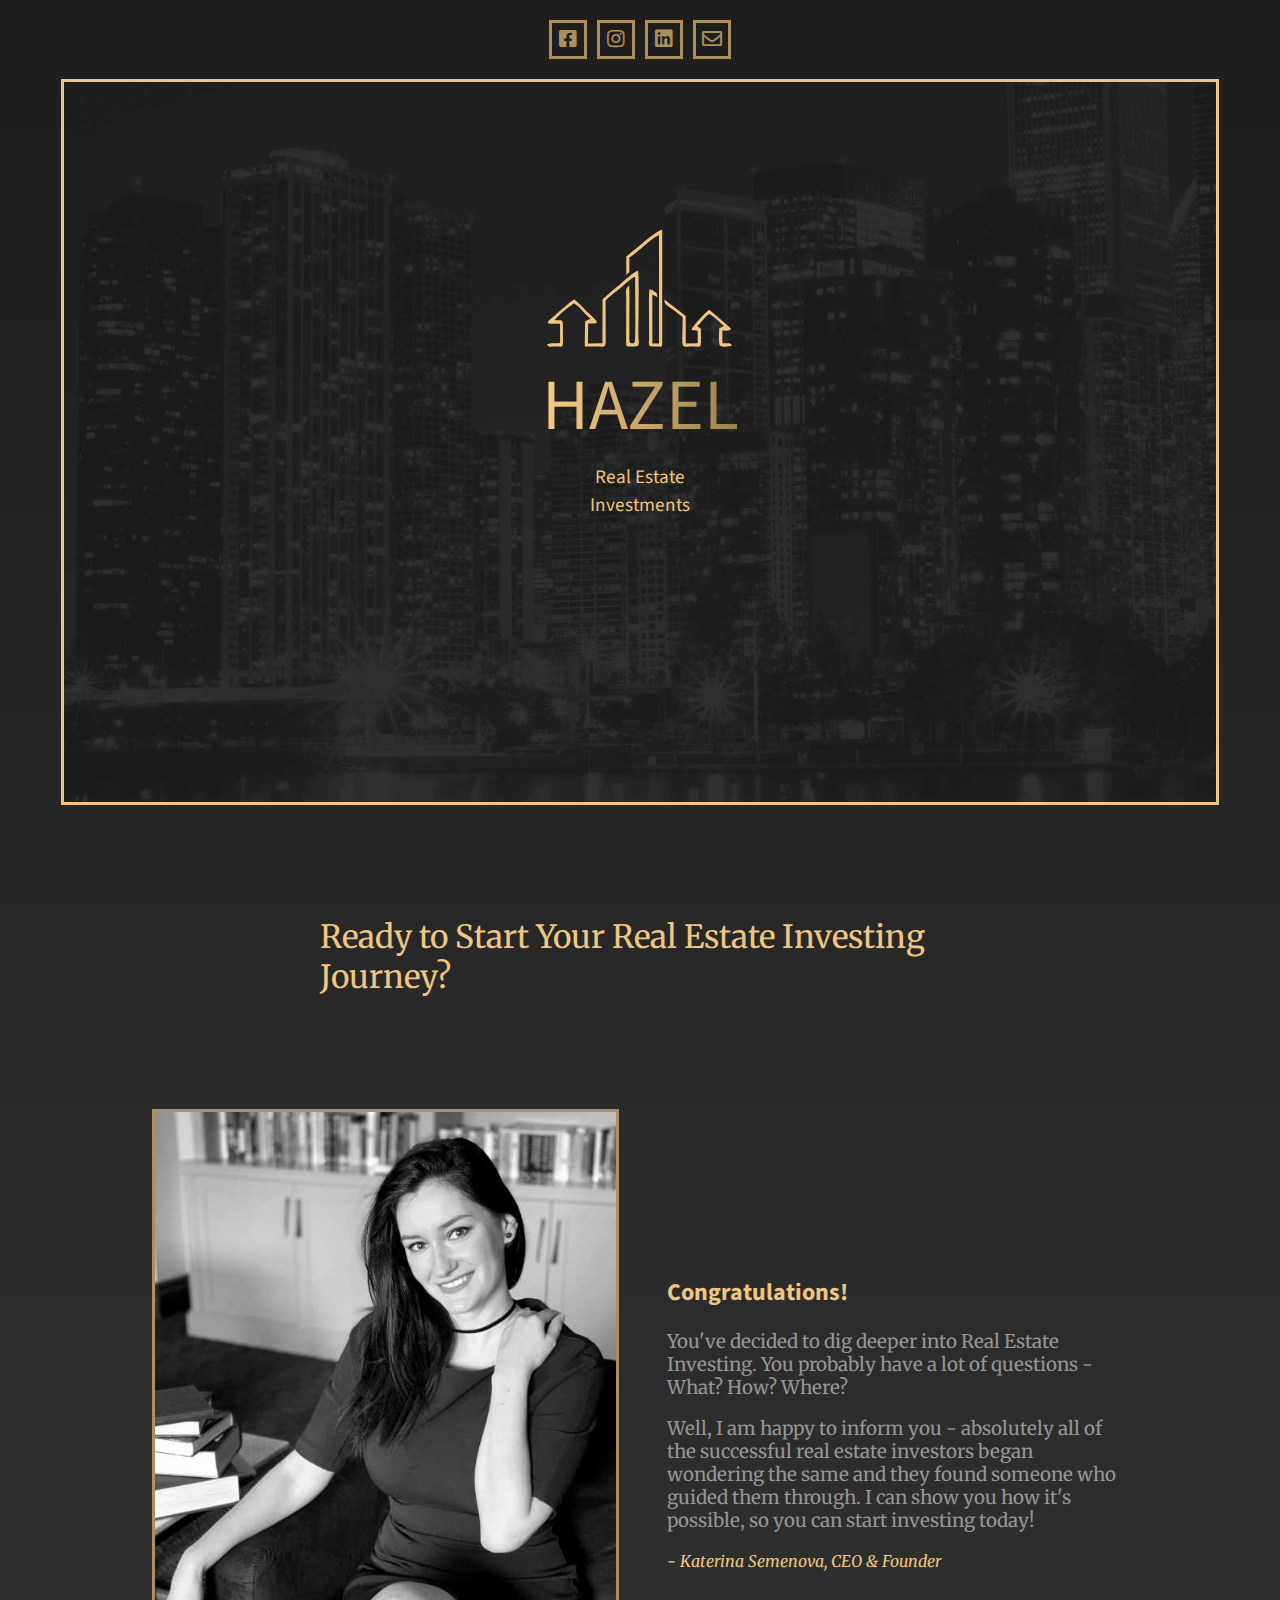
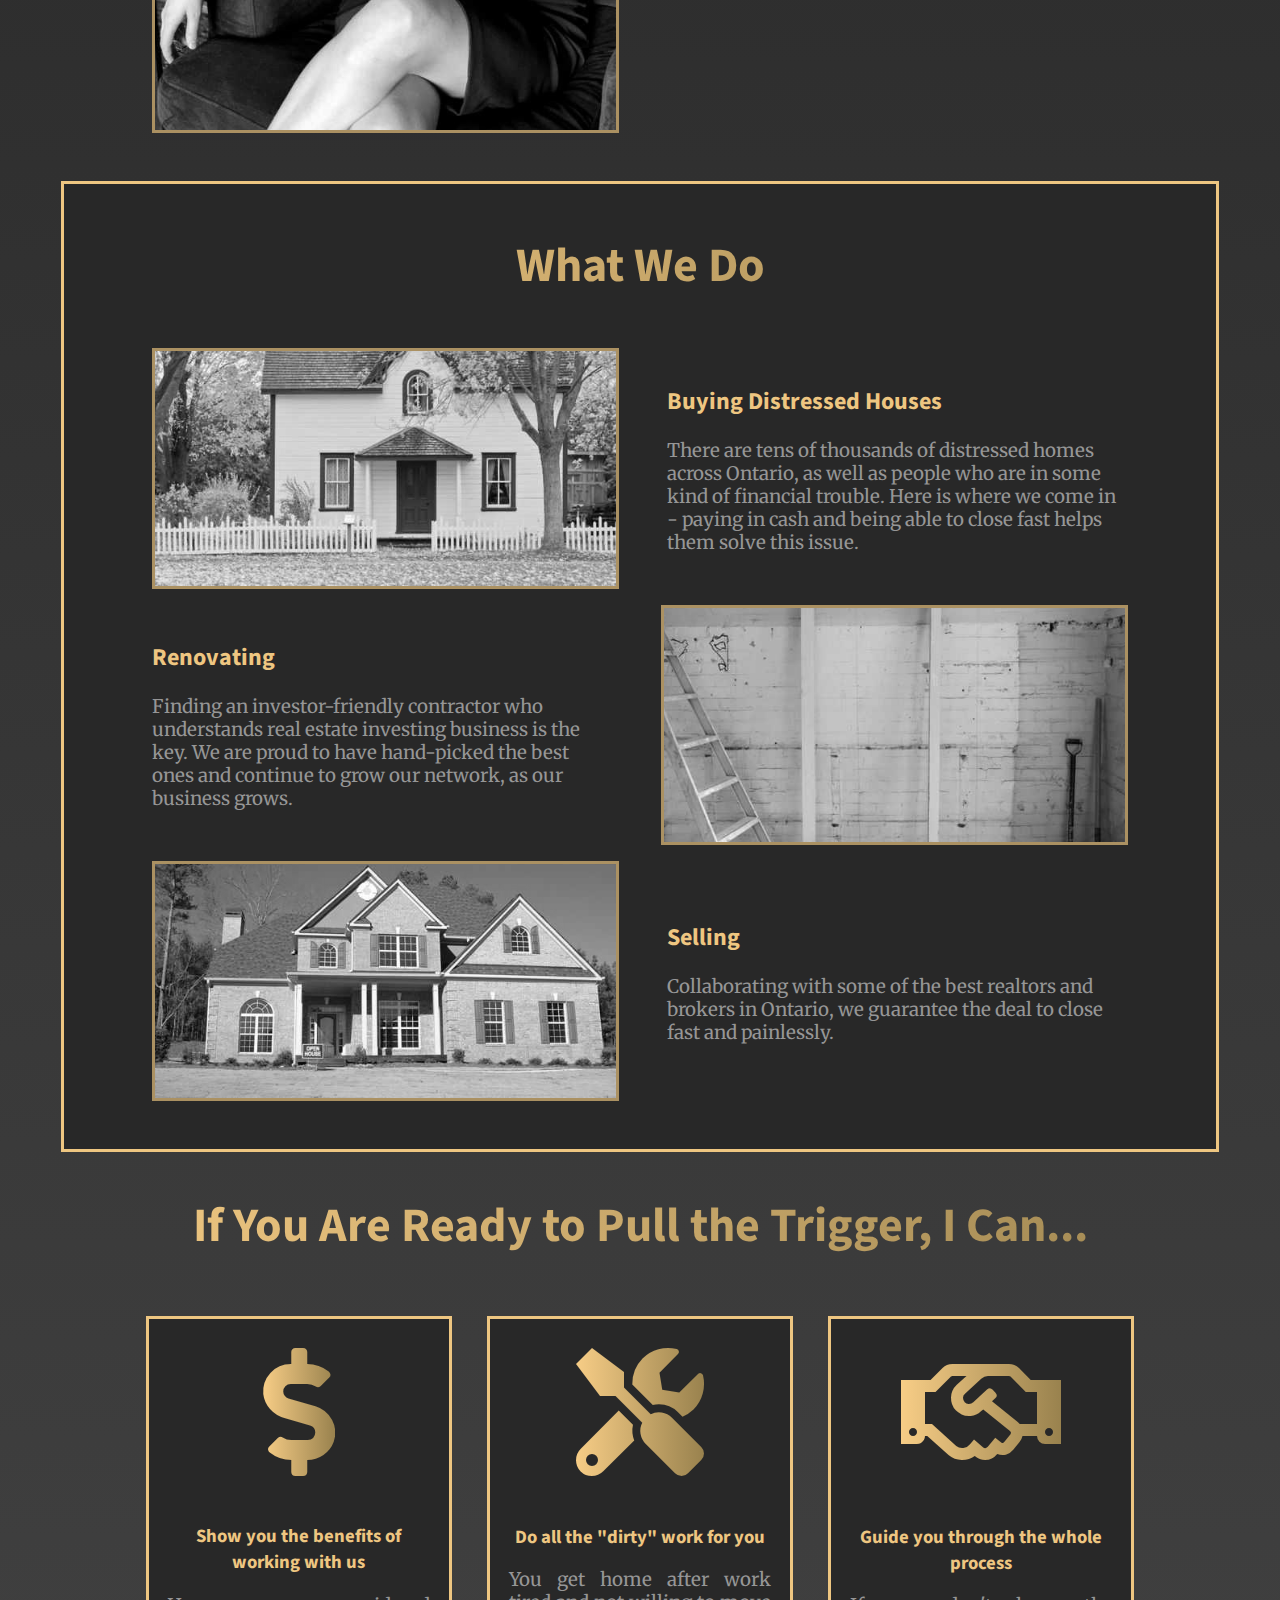
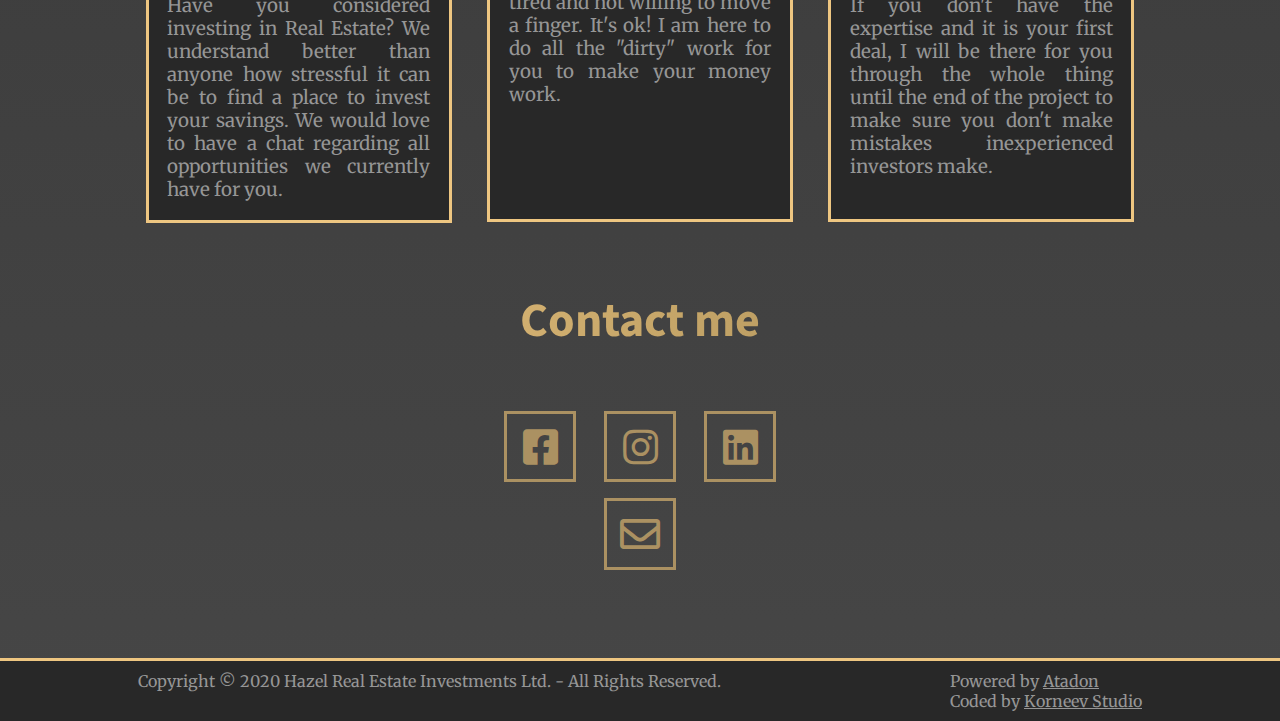
==== index.html @ 113f60bf "Add files via upload" ====
<!DOCTYPE html>
<html lang="en">
<head>
    
    <meta charset="UTF-8">
    <meta name="viewport" content="width=device-width, initial-scale=1.0">
    <meta name="robots" content="index,follow">
    <link rel="shortcut icon" href="img/favicon.ico">

    <!---->
    <title>Hazel Real Estate Investments Ltd.</title>
    <meta name="description" content="Ready to Start Your Real Estate Investing Journey?">
    <meta name="keywords" content="">

    <!-- Open graph-->
    <meta property="og:site_name" content="Hazel Real Estate Investments Ltd.">
    <meta property="og:title" content="Ready to Start Your Real Estate Investing Journey?">
    <meta property="og:description" content="Let&#39;s begin.">
    <meta property="og:type" content="website">
    <meta property="og:image" content="https://scontent.fyzd1-2.fna.fbcdn.net/v/t1.0-9/87281817_130107608536432_3423039830550904832_o.jpg?_nc_cat=101&ccb=2&_nc_sid=09cbfe&_nc_ohc=HR8X46X3n4cAX-hWfwm&_nc_ht=scontent.fyzd1-2.fna&oh=272f2c733b6c6ee7d51eaaca8f4f14e5&oe=5FC5D1D0">
    <meta property="og:locale" content="en_CA">
    
    <!-- Twitter meta-->
    <meta name="twitter:card" content="summary">
    <meta name="twitter:title" content="Hazel Real Estate Investments Ltd.">
    <meta name="twitter:description" content="Ready to Start Your Real Estate Investing Journey?">
    <meta name="twitter:image" content="https://scontent.fyzd1-2.fna.fbcdn.net/v/t1.0-9/87281817_130107608536432_3423039830550904832_o.jpg?_nc_cat=101&ccb=2&_nc_sid=09cbfe&_nc_ohc=HR8X46X3n4cAX-hWfwm&_nc_ht=scontent.fyzd1-2.fna&oh=272f2c733b6c6ee7d51eaaca8f4f14e5&oe=5FC5D1D0">
    <meta name="twitter:image:alt" content="Hazel Real Estate Investments Ltd.">

    <!---->
    <link rel="preload" href="css/style.css" as="style">

    <link rel="stylesheet" href="css/style.css">
    <link rel="stylesheet" href="css/fontawesome.css">
    
    <!-- Start of Async Drift Code -->
    <script>
        "use strict";
        
        !function() {
        var t = window.driftt = window.drift = window.driftt || [];
        if (!t.init) {
            if (t.invoked) return void (window.console && console.error && console.error("Drift snippet included twice."));
            t.invoked = !0, t.methods = [ "identify", "config", "track", "reset", "debug", "show", "ping", "page", "hide", "off", "on" ], 
            t.factory = function(e) {
            return function() {
                var n = Array.prototype.slice.call(arguments);
                return n.unshift(e), t.push(n), t;
            };
            }, t.methods.forEach(function(e) {
            t[e] = t.factory(e);
            }), t.load = function(t) {
            var e = 3e5, n = Math.ceil(new Date() / e) * e, o = document.createElement("script");
            o.type = "text/javascript", o.async = !0, o.crossorigin = "anonymous", o.src = "https://js.driftt.com/include/" + n + "/" + t + ".js";
            var i = document.getElementsByTagName("script")[0];
            i.parentNode.insertBefore(o, i);
            };
        }
        }();
        drift.SNIPPET_VERSION = '0.3.1';
        drift.load('bk8vxgvkrykm');
    </script>
    <!-- End of Async Drift Code -->
</head>
<body>
    <div class="social-box">
        <a href="https://www.facebook.com/Hazel-Real-Estate-Investments-Ltd-104469437766916/" target="_blank" rel="noreferrer nofollow" aria-label="Hazel Facebook">
            <div class="social-icon">
                <i class="fab fa-facebook-square"></i>
            </div>
        </a>
        <a href="https://www.instagram.com/hazel_rei/" target="_blank" rel="noreferrer nofollow" aria-label="Hazel Instagram">
            <div class="social-icon">
                <i class="fab fa-instagram"></i>
            </div>
        </a>
        <a href="https://www.linkedin.com/in/katerina-semenova-878087135/" target="_blank" rel="noreferrer nofollow" aria-label="Hazel LinkedIn">            
            <div class="social-icon">
                <i class="fab fa-linkedin"></i>
            </div>
        </a>
        <a href="" target="_blank" rel="noreferrer nofollow" aria-label="Hazel LinkedIn">            
            <div class="social-icon">
                <i class="far fa-envelope"></i>
            </div>
        </a>
    </div>

    <div class="first-top">
        <div class="logo">
            <svg xmlns="http://www.w3.org/2000/svg" viewBox="0 0 809 549">
                <metadata id="metadata116">image/svg+xml</metadata>
                <g>
                <rect fill="none" id="canvas_background" height="602" width="802" y="-1" x="-1"/>
                </g>
                <g>
                <g fill="#000000" transform="matrix(1.3854609,0,0,1.3854609,-156.70511,-131.74929) " id="Layer1000">
                <path fill-rule="evenodd" id="path95" d="m291.1677,333.1949l-0.2491,134.1954l-44.2275,0.2512l0.5843,-60.4989c34.3988,-0.2406 36.2145,1.3514 1.9999,-31.1146c-9.919,-9.4123 -34.6946,-36.9697 -44.1555,-42.3356c-9.1696,3.2715 -55.2911,45.8519 -69.9564,57.78c-22.7171,18.476 -7.4964,15.7295 26.7401,16.0117l0.1545,59.1307c-12.7289,1.3408 -31.1068,-2.2744 -39.8939,4.3053c2.9758,9.7842 14.6033,6.0356 27.4811,6.1429c25.4206,0.2124 20.9191,9.5167 20.9191,-61.7162c0,-23.4976 -2.3464,-17.2305 -24.6521,-17.9552c5.2933,-11.5089 50.925,-48.6916 59.2076,-51.0958c16.2481,9.5139 33.3516,33.7157 49.3944,46.1836l-16.3688,7.2896l-1.1037,76.8798c10.9274,0.664 20.9388,0.3084 30.9008,0.338c36.9428,0.1108 32.6516,5.9954 32.6106,-35.0601l-0.182,-94.4496c0.4855,-11.4129 -1.4311,-8.1591 5.1698,-15.4318c7.1534,-7.8816 31.2084,-26.1106 40.9284,-34.0206c11.6486,-9.4786 29.8974,-28.7724 43.694,-33.6141c0.319,34.2069 1.8277,189.0278 -0.5744,196.7161c-1.9209,6.1472 0.1094,2.1728 -3.2511,6.2664l-9.6649,-0.0113c-5.6666,-6.96 -4.0463,-9.1928 -4.0294,-23.0402l-0.004,-153.2205c-13.8651,9.521 -9.4892,17.5735 -9.4405,39.6562l-0.2266,133.1898c0.1228,13.314 0.7248,12.9915 13.7007,13.0324c32.2571,-0.0981 23.3988,-1.8969 23.3833,-37.4897c-0.0198,-44.1054 2.618,-163.4506 -0.6161,-191.8921c-10.6035,-0.8659 -45.8032,33.1053 -55.4117,41.0046c-18.361,15.0944 -35.9316,29.2213 -52.8607,44.5726l-0.0002,0z"/>
                <path fill-rule="evenodd" id="path97" d="m363.6454,202.7177l-0.4121,56.6996c3.1339,-4.359 4.618,-4.7626 9.3389,-8.375l0.1024,-44.9296c25.2293,-14.3852 69.3551,-61.8087 90.2036,-67.862l0.0988,329.3104l-20.351,0.1256l0.006,-147.99c12.007,4.0005 7.6029,3.75 14.8184,7.7476c-0.0642,-12.1947 0.1087,-11.0551 -7.3623,-16.7386c-6.169,-4.6934 -8.0729,-8.1293 -16.3208,-7.3806c-2.9243,18.3878 -0.7099,111.956 -0.8165,143.4383c-0.0945,27.6801 -6.9085,30.3603 18.6249,30.2975c18.2967,-0.0452 21.0404,4.2277 21.0418,-13.3895l-0.0765,-342.0774c-14.6456,-0.9781 -95.403,71.7805 -108.8956,81.1237z"/>
                <path fill-rule="evenodd" id="path99" d="m534.7639,387.3258c0.1553,104.1563 -10.6126,89.5925 32.792,89.6702c26.9032,0.048 22.8999,9.2796 22.5901,-54.4005l-6.0568,-4.0591c-0.4749,-0.3429 -1.1425,-0.8468 -1.5962,-1.1827l-3.431,-2.6823c6.7131,-5.2579 11.6521,-11.7219 17.5981,-18.3764c8.039,-8.9974 9.9253,-13.8898 19.2212,-18.4351c15.0033,7.0624 31.3743,26.273 44.5619,36.2336c-4.2763,4.2326 -11.6048,5.6122 -14.2779,7.0779c-0.29,13.7085 -3.3886,47.8547 2.3097,53.4549c6.0949,4.9341 29.831,3.443 35.7721,-0.4544c-1.4078,-10.6967 -16.1106,-6.7562 -28.5368,-6.9135l-0.1475,-38.9032c7.9798,-0.1207 31.0229,2.834 24.8631,-7.5042l-64.5446,-55.5373c-7.4407,2.6061 -53.5036,53.2277 -54.1698,60.9654c6.3045,3.419 9.4406,2.3337 18.6574,2.7274l0.1877,38.1114l-36.3811,0.5794l-0.0769,-83.7622l-63.7161,-49.4432c-5.661,12.8969 13.1022,21.1999 21.6141,27.8855c11.0565,8.6847 21.9204,17.2679 32.7673,24.9484z"/>
                </g>
                </g>
            </svg>
            <p class="logo-first">HAZEL</p>
            <h1 class="logo-second">Real Estate Investments</h1>
        </div>
    </div>
    
    <div class="action-text">
        <p class="action-first">Ready to Start Your Real Estate Investing Journey?</p>
        <p class="action-second">Let's begin!</p>
    </div>
    
    <div class="flex-two">
        <div class="div-img">
            <img src="img/katerina.jpg" alt="Katerina Semenova">
        </div>
        <dic class="div-cont">
            <h2>Congratulations!</h2>
            <p class="h3">
                You've decided to dig deeper into Real Estate Investing. You probably have a lot of questions - What? How? Where?
            </p>
            <p class="h3">
                Well, I am happy to inform you - absolutely all of the successful real estate investors began wondering the same and they found someone who guided them through. I can show you how it's possible, so you can start investing today!
            </p>
            <p class="h4 clr-4 italic">
                - Katerina Semenova, CEO & Founder
            </p>
        </dic>
    </div>

    <div class="slide">
        <p class="hs1 font-2 bolder clip center">What We Do</p>
        <div class="flex-two">
            <div class="div-img">
                <img src="img/wedo-1.jpeg" alt="Distressed Houses">
            </div>
            <dic class="div-cont">
                <h2>Buying Distressed Houses</h2>
                <p class="h3">
                    There are tens of thousands of distressed homes across Ontario, as well as people who are in some kind of financial trouble. Here is where we come in - paying in cash and being able to close fast helps them solve this issue.
                </p>
            </dic>
        </div>
        <div class="flex-two reverse">
            <div class="div-img">
                <img src="img/wedo-2.jpeg" alt="Renovating">
            </div>
            <dic class="div-cont">
                <h2>Renovating</h2>
                <p class="h3">
                    Finding an investor-friendly contractor who understands real estate investing business is the key. We are proud to have hand-picked the best ones and continue to grow our network, as our business grows.
                </p>
            </dic>
        </div>
        <div class="flex-two">
            <div class="div-img">
                <img src="img/wedo-3.jpeg" alt="Selling">
            </div>
            <dic class="div-cont">
                <h2>Selling</h2>
                <p class="h3">
                    Collaborating with some of the best realtors and brokers in Ontario, we guarantee the deal to close fast and painlessly.
                </p>
            </dic>
        </div>
    </div>

    <h2 class="hs1 font-2 bolder clip center">If You Are Ready to Pull the Trigger, I Can...</h2>
    <div class="guide-box">
        <div class="guide">
            <div class="guide-ico">
                <i class="fa fa-dollar-sign"></i>
            </div>
            <h3>Show you the benefits of working with us</h3>
            <p class="h3">
                Have you considered investing in Real Estate? We understand better than anyone how stressful it can be to find a place to invest your savings. We would love to have a chat regarding all opportunities we currently have for you.
            </p>
        </div>
        <div class="guide">
            <div class="guide-ico">
                <i class="fas fa-tools"></i>
            </div>
            <h3>Do all the "dirty" work for you</h3>
            <p class="h3">
                You get home after work tired and not willing to move a finger. It's ok! I am here to do all the "dirty" work for you to make your money work.            </p>
        </div>
        <div class="guide">
            <div class="guide-ico">
                <i class="far fa-handshake"></i>
            </div>
            <h3>Guide you through the whole process</h3>
            <p class="h3">
                If you don't have the expertise and it is your first deal, I will be there for you through the whole thing until the end of the project to make sure you don't make mistakes inexperienced investors make.            </p>
        </div>
    </div>

    <div class="contacts-form">
        
        <h3 class="hs1 font-2 bolder clip center"> Contact me </h3>
        <div class="social-box h1">
            <a href="https://www.facebook.com/Hazel-Real-Estate-Investments-Ltd-104469437766916/" target="_blank" rel="noreferrer nofollow" aria-label="Hazel Facebook">
                <div class="social-icon">
                    <i class="fab fa-facebook-square"></i>
                </div>
            </a>
            <a href="https://www.instagram.com/hazel_rei/" target="_blank" rel="noreferrer nofollow" aria-label="Hazel Instagram">
                <div class="social-icon">
                    <i class="fab fa-instagram"></i>
                </div>
            </a>
            <a href="https://www.linkedin.com/in/katerina-semenova-878087135/" target="_blank" rel="noreferrer nofollow" aria-label="Hazel LinkedIn">            
                <div class="social-icon">
                    <i class="fab fa-linkedin"></i>
                </div>
            </a>
            <a href="" target="_blank" rel="noreferrer nofollow" aria-label="Hazel LinkedIn">            
                <div class="social-icon">
                    <i class="far fa-envelope"></i>
                </div>
            </a>
        </div>

         <!--
        <form action="" method="post"  autocomplete="on">
            <p class="h2 clr-4"> <label for="username" class="fa fa-user" > Name </label><br><input class="h6" type="text" name="username" id="username"  required="required" placeholder="name"  /> </p>
            <p class="h2 clr-4"> <label for="usermail" class="fa fa-envelope"> E-mail </label><br><input class="h6" type="email" name="usermail" id="usermail" placeholder="email" required="required"  /> </p>
            <p class="h2 clr-4"> <label for="message" class="fa fa-comment-dots"> Message </label><br><textarea class="h4" name="message" id="message"  placeholder="message" required="required" ></textarea> </p>
            <p><input class="h2" type="submit" value="Send!" /></p>      
        </form>
        <p class="h2 clr-4"> Better yet, see us in person!</p>
        --!>
        
        <!--
        <div class="typeform-widget" data-url="https://form.typeform.com/to/cukWTc1o" style="width: 100%; height: 500px;"></div> <script> (function() { var qs,js,q,s,d=document, gi=d.getElementById, ce=d.createElement, gt=d.getElementsByTagName, id="typef_orm", b="https://embed.typeform.com/"; if(!gi.call(d,id)) { js=ce.call(d,"script"); js.id=id; js.src=b+"embed.js"; q=gt.call(d,"script")[0]; q.parentNode.insertBefore(js,q) } })() </script> <div style="font-family: Sans-Serif;font-size: 12px;color: #999;opacity: 0.5; padding-top: 5px;"> powered by <a href="https://admin.typeform.com/signup?utm_campaign=cukWTc1o&utm_source=typeform.com-01EP17YC9T767480D515EBKNQT-free&utm_medium=typeform&utm_content=typeform-embedded-poweredbytypeform&utm_term=EN" style="color: #999" target="_blank">Typeform</a> </div>
        -->
    </div>

    <footer>
        <div>
            <p>Copyright © 2020 Hazel Real Estate Investments Ltd. - All Rights Reserved.</p>
            <p>Powered by <a href="https://atadon.com" target="_blank" rel="noreferrer">Atadon</a><br>Coded by <a href="https://korneev.studio" target="_blank" rel="noreferrer">Korneev Studio</a></p>
        </div>
    </footer>
</body>
</html>
---- css/style.css ----
@import url("https://fonts.googleapis.com/css2?family=Merriweather:ital,wght@0,400;0,700;1,400;1,700&family=Source+Sans+Pro:ital,wght@0,400;0,700;1,400;1,700&display=swap");
.clr-1 {
  color: #282828;
}

.clr-2 {
  color: #969696;
}

.clr-3 {
  color: white;
}

.clr-4 {
  color: #eec681;
}

.clr-5 {
  color: #ab9162;
}

h1 {
  font-size: 2em;
}

h2 {
  font-size: 1.5em;
}

h3 {
  font-size: 1.17em;
}

h4, p, a, ul, li, u {
  font-size: 1em;
}

h5 {
  font-size: 0.83em;
}

h6 {
  font-size: 0.75em;
}

.h1 {
  font-size: 2em;
}

.h2 {
  font-size: 1.5em;
}

.h3 {
  font-size: 1.17em;
}

.h4 {
  font-size: 1em;
}

.h5 {
  font-size: 0.83em;
}

.h6 {
  font-size: 0.75em;
}

.hs1 {
  font-size: 3em;
}

.hs2 {
  font-size: 2.75em;
}

.hs3 {
  font-size: 2.5em;
}

.hs4 {
  font-size: 2.25em;
}

h1, h2, h3, h4, h5, h6 {
  font-family: "Source Sans Pro", sans-serif;
  font-weight: bolder;
  color: #eec681;
}

p, a, li, u, ul {
  font-family: "Merriweather", serif;
  color: #969696;
}

.clip {
  display: block;
  background: -webkit-gradient(linear, left top, right top, from(#f7cd86), to(#99824e));
  background: linear-gradient(90deg, #f7cd86, #99824e);
  background-clip: text;
  -webkit-background-clip: text;
  -webkit-text-fill-color: transparent;
}

.light {
  color: white;
}

.font-1 {
  font-family: "Merriweather", serif;
}

.font-2 {
  font-family: "Source Sans Pro", sans-serif;
}

.bolder {
  font-weight: bolder;
}

.italic {
  font-style: italic;
}

.center {
  text-align: center;
}

.social-box {
  display: -webkit-box;
  display: -ms-flexbox;
  display: flex;
  margin: 1em;
  margin-left: auto;
  margin-right: auto;
  -ms-flex-pack: distribute;
      justify-content: space-around;
  width: 12em;
  max-width: 300px;
  -ms-flex-wrap: wrap;
      flex-wrap: wrap;
  overflow: hidden;
}

.social-icon {
  margin: 0.25em;
  -webkit-transition: 0.25s;
  transition: 0.25s;
  color: #ab9162;
  display: block;
  height: 1.75em;
  width: 1.75em;
  padding: 0.15em;
  border-style: solid;
  position: relative;
}

.social-icon i {
  font-size: 1.25em;
  margin: 0;
  position: absolute;
  top: 50%;
  left: 50%;
  -webkit-transform: translate(-50%, -50%);
          transform: translate(-50%, -50%);
}

.social-icon:hover, .social-icon:active {
  color: #f5dfb6;
  text-shadow: 0 0 0.5em #f5dfb6;
}

.logo {
  position: absolute;
  font-size: 1em;
  width: 12em;
  margin-left: auto;
  margin-right: auto;
  text-align: center;
  top: 40%;
  left: 50%;
  margin: 0;
  -webkit-transform: translate(-50%, -50%);
          transform: translate(-50%, -50%);
}

.logo .logo-first {
  font-weight: normal;
  -webkit-transition: 0.25s;
  transition: 0.25s;
  font-family: "Source Sans Pro", sans-serif;
  font-size: 4.5em;
  margin: -0.5em;
  display: inline;
  background: -webkit-gradient(linear, left top, right top, from(#f7cd86), to(#99824e));
  background: linear-gradient(90deg, #f7cd86, #99824e);
  background-clip: text;
  -webkit-background-clip: text;
  -webkit-text-fill-color: transparent;
}

.logo .logo-second {
  font-weight: normal;
  font-family: "Source Sans Pro", sans-serif;
  font-size: 1.2em;
  -webkit-transition: 0.25s;
  transition: 0.25s;
  margin: 0;
  margin-top: 0.25em;
  color: #eec681;
}

.logo svg {
  -webkit-transition: 00.25s;
  transition: 00.25s;
  margin: 0;
  width: 100%;
  height: auto;
}

.logo svg rect {
  fill: none;
}

.logo svg path {
  -webkit-transition: 0.25s;
  transition: 0.25s;
  fill: #eec681;
}

.logo:hover svg, .logo:active svg {
  -webkit-transform: translateY(1em);
          transform: translateY(1em);
}

.logo:hover .logo-first, .logo:active .logo-first {
  text-shadow: 0 0 0.5em #f5dfb6;
}

.logo:hover .logo-second, .logo:active .logo-second {
  -webkit-transform: translateY(-0.75em);
          transform: translateY(-0.75em);
}

.first-top {
  overflow: hidden;
  position: relative;
  display: block;
  margin: 1em;
  margin-left: auto;
  margin-right: auto;
  border-style: solid;
  color: #eec681;
  height: 80vh;
  width: 90vw;
  max-width: 1600px;
  max-height: 1000px;
  background: url(../img/back-city-50.jpeg);
  background-size: cover;
}

.slide {
  display: block;
  margin: 1em;
  margin-top: 3em;
  margin-left: auto;
  margin-right: auto;
  border-style: solid;
  width: 90vw;
  max-width: 1600px;
  background-color: #282828;
  padding-bottom: 2em;
  color: #eec681;
}

.action-text {
  position: relative;
  display: block;
  margin: 2em;
  margin-left: auto;
  margin-right: auto;
  max-width: 1600px;
  height: 15em;
  max-width: 1600px;
  text-align: ce;
}

.action-text .action-first {
  opacity: 1;
  -webkit-transition: 0.75s;
  transition: 0.75s;
  margin: 0;
  position: absolute;
  top: 50%;
  left: 50%;
  -webkit-transform: translate(-50%, -50%);
          transform: translate(-50%, -50%);
  font-size: 2em;
  color: #eec681;
}

.action-text .action-second {
  opacity: 0;
  -webkit-transition: 0.75s;
  transition: 0.75s;
  margin: 0;
  position: absolute;
  top: 50%;
  left: 50%;
  -webkit-transform: translate(-100%, -80%) scale(0.75);
          transform: translate(-100%, -80%) scale(0.75);
  font-size: 2em;
  color: #969696;
}

.action-text:hover .action-first, .action-text:active .action-first {
  opacity: 0.5s;
  color: #969696;
  -webkit-transform: translate(-100%, -80%) scale(0.65);
          transform: translate(-100%, -80%) scale(0.65);
}

.action-text:hover .action-second, .action-text:active .action-second {
  opacity: 1;
  color: #eec681;
  -webkit-transform: translate(-50%, -50%) scale(1);
          transform: translate(-50%, -50%) scale(1);
}

.reverse {
  -webkit-box-orient: horizontal;
  -webkit-box-direction: reverse;
      -ms-flex-direction: row-reverse;
          flex-direction: row-reverse;
}

.flex-two {
  display: -webkit-box;
  display: -ms-flexbox;
  display: flex;
  -ms-flex-pack: distribute;
      justify-content: space-around;
  -webkit-box-align: center;
      -ms-flex-align: center;
          align-items: center;
  max-width: 1024px;
  width: 90%;
  margin: auto;
  margin-bottom: 1em;
  -ms-flex-wrap: wrap;
      flex-wrap: wrap;
}

.flex-two .div-img {
  display: block;
  overflow: hidden;
  width: 45%;
  height: auto;
  color: #ab9162;
  border-style: solid;
  min-width: 200px;
}

.flex-two .div-img img {
  -webkit-transition: 0.5s;
  transition: 0.5s;
  -webkit-filter: grayscale(1);
          filter: grayscale(1);
  -webkit-transform: scale(1.05);
          transform: scale(1.05);
  width: 100%;
}

.flex-two .div-img:hover img, .flex-two .div-img:active img {
  -webkit-filter: grayscale(0);
          filter: grayscale(0);
  -webkit-transform: scale(1.1);
          transform: scale(1.1);
}

.flex-two .div-cont {
  width: 45%;
  min-width: 200px;
}

@media only screen and (max-width: 600px) {
  .flex-two {
    -webkit-box-orient: vertical;
    -webkit-box-direction: normal;
        -ms-flex-direction: column;
            flex-direction: column;
  }
  .flex-two .div-img {
    width: 90%;
  }
  .flex-two .div-cont {
    width: 90%;
  }
}

.guide-box {
  display: -webkit-box;
  display: -ms-flexbox;
  display: flex;
  -ms-flex-pack: distribute;
      justify-content: space-around;
  -webkit-box-align: center;
      -ms-flex-align: center;
          align-items: center;
  max-width: 1024px;
  width: 90%;
  margin: auto;
  margin-bottom: 1em;
  -ms-flex-wrap: wrap;
      flex-wrap: wrap;
}

.guide {
  -webkit-transition: 0.25s;
  transition: 0.25s;
  width: 300px;
  min-height: 500px;
  text-align: center;
  border-style: solid;
  background: #282828;
  color: #eec681;
  margin: 1em;
  margin-left: 0.5em;
  margin-right: 0.5em;
}

.guide .guide-ico {
  -webkit-transition: 0.25s;
  transition: 0.25s;
  display: inline-block;
  margin-left: auto;
  margin-right: auto;
  text-align: center;
  width: 12em;
  margin: 1em;
  background: #282828;
  color: #282828;
}

.guide .guide-ico i {
  -webkit-transition: 0.25s;
  transition: 0.25s;
  font-size: 8em;
  margin-top: 0.1em;
  margin-bottom: 0.1em;
  background: -webkit-gradient(linear, left top, right top, from(#f7cd86), to(#99824e));
  background: linear-gradient(90deg, #f7cd86, #99824e);
  background-clip: text;
  -webkit-background-clip: text;
  -webkit-text-fill-color: transparent;
}

.guide h3 {
  margin: 1em;
}

.guide p {
  -webkit-transition: 0.25s;
  transition: 0.25s;
  text-align: justify;
  color: #969696;
  margin: 1em;
}

.guide:hover i, .guide:active i {
  text-shadow: 0 0 0.5em #f5dfb6;
}

.contacts-form {
  display: block;
  margin: 1em;
  margin-top: 3em;
  margin-left: auto;
  margin-right: auto;
  width: 90vw;
  max-width: 1600px;
  padding-bottom: 2em;
}

.contacts-form p {
  text-align: center;
}

html {
  color: #969696;
  background: -webkit-gradient(linear, left top, left bottom, from(#1e1e1e), to(#464646));
  background: linear-gradient(180deg, #1e1e1e, #464646);
  overflow-x: hidden;
}

body {
  margin: 0 auto;
}

footer {
  width: 100vw;
  background-color: #282828;
  border-top-style: solid;
  border-color: #eec681;
}

footer div {
  display: -webkit-box;
  display: -ms-flexbox;
  display: flex;
  margin-left: auto;
  margin-right: auto;
  max-width: 1024px;
  -webkit-box-pack: justify;
      -ms-flex-pack: justify;
          justify-content: space-between;
  -ms-flex-wrap: wrap;
      flex-wrap: wrap;
}

footer p {
  margin: 10px;
}
/*# sourceMappingURL=style.css.map */
---- css/style.css ----
@import url("https://fonts.googleapis.com/css2?family=Merriweather:ital,wght@0,400;0,700;1,400;1,700&family=Source+Sans+Pro:ital,wght@0,400;0,700;1,400;1,700&display=swap");
.clr-1 {
  color: #282828;
}

.clr-2 {
  color: #969696;
}

.clr-3 {
  color: white;
}

.clr-4 {
  color: #eec681;
}

.clr-5 {
  color: #ab9162;
}

h1 {
  font-size: 2em;
}

h2 {
  font-size: 1.5em;
}

h3 {
  font-size: 1.17em;
}

h4, p, a, ul, li, u {
  font-size: 1em;
}

h5 {
  font-size: 0.83em;
}

h6 {
  font-size: 0.75em;
}

.h1 {
  font-size: 2em;
}

.h2 {
  font-size: 1.5em;
}

.h3 {
  font-size: 1.17em;
}

.h4 {
  font-size: 1em;
}

.h5 {
  font-size: 0.83em;
}

.h6 {
  font-size: 0.75em;
}

.hs1 {
  font-size: 3em;
}

.hs2 {
  font-size: 2.75em;
}

.hs3 {
  font-size: 2.5em;
}

.hs4 {
  font-size: 2.25em;
}

h1, h2, h3, h4, h5, h6 {
  font-family: "Source Sans Pro", sans-serif;
  font-weight: bolder;
  color: #eec681;
}

p, a, li, u, ul {
  font-family: "Merriweather", serif;
  color: #969696;
}

.clip {
  display: block;
  background: -webkit-gradient(linear, left top, right top, from(#f7cd86), to(#99824e));
  background: linear-gradient(90deg, #f7cd86, #99824e);
  background-clip: text;
  -webkit-background-clip: text;
  -webkit-text-fill-color: transparent;
}

.light {
  color: white;
}

.font-1 {
  font-family: "Merriweather", serif;
}

.font-2 {
  font-family: "Source Sans Pro", sans-serif;
}

.bolder {
  font-weight: bolder;
}

.italic {
  font-style: italic;
}

.center {
  text-align: center;
}

.social-box {
  display: -webkit-box;
  display: -ms-flexbox;
  display: flex;
  margin: 1em;
  margin-left: auto;
  margin-right: auto;
  -ms-flex-pack: distribute;
      justify-content: space-around;
  width: 12em;
  max-width: 300px;
  -ms-flex-wrap: wrap;
      flex-wrap: wrap;
  overflow: hidden;
}

.social-icon {
  margin: 0.25em;
  -webkit-transition: 0.25s;
  transition: 0.25s;
  color: #ab9162;
  display: block;
  height: 1.75em;
  width: 1.75em;
  padding: 0.15em;
  border-style: solid;
  position: relative;
}

.social-icon i {
  font-size: 1.25em;
  margin: 0;
  position: absolute;
  top: 50%;
  left: 50%;
  -webkit-transform: translate(-50%, -50%);
          transform: translate(-50%, -50%);
}

.social-icon:hover, .social-icon:active {
  color: #f5dfb6;
  text-shadow: 0 0 0.5em #f5dfb6;
}

.logo {
  position: absolute;
  font-size: 1em;
  width: 12em;
  margin-left: auto;
  margin-right: auto;
  text-align: center;
  top: 40%;
  left: 50%;
  margin: 0;
  -webkit-transform: translate(-50%, -50%);
          transform: translate(-50%, -50%);
}

.logo .logo-first {
  font-weight: normal;
  -webkit-transition: 0.25s;
  transition: 0.25s;
  font-family: "Source Sans Pro", sans-serif;
  font-size: 4.5em;
  margin: -0.5em;
  display: inline;
  background: -webkit-gradient(linear, left top, right top, from(#f7cd86), to(#99824e));
  background: linear-gradient(90deg, #f7cd86, #99824e);
  background-clip: text;
  -webkit-background-clip: text;
  -webkit-text-fill-color: transparent;
}

.logo .logo-second {
  font-weight: normal;
  font-family: "Source Sans Pro", sans-serif;
  font-size: 1.2em;
  -webkit-transition: 0.25s;
  transition: 0.25s;
  margin: 0;
  margin-top: 0.25em;
  color: #eec681;
}

.logo svg {
  -webkit-transition: 00.25s;
  transition: 00.25s;
  margin: 0;
  width: 100%;
  height: auto;
}

.logo svg rect {
  fill: none;
}

.logo svg path {
  -webkit-transition: 0.25s;
  transition: 0.25s;
  fill: #eec681;
}

.logo:hover svg, .logo:active svg {
  -webkit-transform: translateY(1em);
          transform: translateY(1em);
}

.logo:hover .logo-first, .logo:active .logo-first {
  text-shadow: 0 0 0.5em #f5dfb6;
}

.logo:hover .logo-second, .logo:active .logo-second {
  -webkit-transform: translateY(-0.75em);
          transform: translateY(-0.75em);
}

.first-top {
  overflow: hidden;
  position: relative;
  display: block;
  margin: 1em;
  margin-left: auto;
  margin-right: auto;
  border-style: solid;
  color: #eec681;
  height: 80vh;
  width: 90vw;
  max-width: 1600px;
  max-height: 1000px;
  background: url(../img/back-city-50.jpeg);
  background-size: cover;
}

.slide {
  display: block;
  margin: 1em;
  margin-top: 3em;
  margin-left: auto;
  margin-right: auto;
  border-style: solid;
  width: 90vw;
  max-width: 1600px;
  background-color: #282828;
  padding-bottom: 2em;
  color: #eec681;
}

.action-text {
  position: relative;
  display: block;
  margin: 2em;
  margin-left: auto;
  margin-right: auto;
  max-width: 1600px;
  height: 15em;
  max-width: 1600px;
  text-align: ce;
}

.action-text .action-first {
  opacity: 1;
  -webkit-transition: 0.75s;
  transition: 0.75s;
  margin: 0;
  position: absolute;
  top: 50%;
  left: 50%;
  -webkit-transform: translate(-50%, -50%);
          transform: translate(-50%, -50%);
  font-size: 2em;
  color: #eec681;
}

.action-text .action-second {
  opacity: 0;
  -webkit-transition: 0.75s;
  transition: 0.75s;
  margin: 0;
  position: absolute;
  top: 50%;
  left: 50%;
  -webkit-transform: translate(-100%, -80%) scale(0.75);
          transform: translate(-100%, -80%) scale(0.75);
  font-size: 2em;
  color: #969696;
}

.action-text:hover .action-first, .action-text:active .action-first {
  opacity: 0.5s;
  color: #969696;
  -webkit-transform: translate(-100%, -80%) scale(0.65);
          transform: translate(-100%, -80%) scale(0.65);
}

.action-text:hover .action-second, .action-text:active .action-second {
  opacity: 1;
  color: #eec681;
  -webkit-transform: translate(-50%, -50%) scale(1);
          transform: translate(-50%, -50%) scale(1);
}

.reverse {
  -webkit-box-orient: horizontal;
  -webkit-box-direction: reverse;
      -ms-flex-direction: row-reverse;
          flex-direction: row-reverse;
}

.flex-two {
  display: -webkit-box;
  display: -ms-flexbox;
  display: flex;
  -ms-flex-pack: distribute;
      justify-content: space-around;
  -webkit-box-align: center;
      -ms-flex-align: center;
          align-items: center;
  max-width: 1024px;
  width: 90%;
  margin: auto;
  margin-bottom: 1em;
  -ms-flex-wrap: wrap;
      flex-wrap: wrap;
}

.flex-two .div-img {
  display: block;
  overflow: hidden;
  width: 45%;
  height: auto;
  color: #ab9162;
  border-style: solid;
  min-width: 200px;
}

.flex-two .div-img img {
  -webkit-transition: 0.5s;
  transition: 0.5s;
  -webkit-filter: grayscale(1);
          filter: grayscale(1);
  -webkit-transform: scale(1.05);
          transform: scale(1.05);
  width: 100%;
}

.flex-two .div-img:hover img, .flex-two .div-img:active img {
  -webkit-filter: grayscale(0);
          filter: grayscale(0);
  -webkit-transform: scale(1.1);
          transform: scale(1.1);
}

.flex-two .div-cont {
  width: 45%;
  min-width: 200px;
}

@media only screen and (max-width: 600px) {
  .flex-two {
    -webkit-box-orient: vertical;
    -webkit-box-direction: normal;
        -ms-flex-direction: column;
            flex-direction: column;
  }
  .flex-two .div-img {
    width: 90%;
  }
  .flex-two .div-cont {
    width: 90%;
  }
}

.guide-box {
  display: -webkit-box;
  display: -ms-flexbox;
  display: flex;
  -ms-flex-pack: distribute;
      justify-content: space-around;
  -webkit-box-align: center;
      -ms-flex-align: center;
          align-items: center;
  max-width: 1024px;
  width: 90%;
  margin: auto;
  margin-bottom: 1em;
  -ms-flex-wrap: wrap;
      flex-wrap: wrap;
}

.guide {
  -webkit-transition: 0.25s;
  transition: 0.25s;
  width: 300px;
  min-height: 500px;
  text-align: center;
  border-style: solid;
  background: #282828;
  color: #eec681;
  margin: 1em;
  margin-left: 0.5em;
  margin-right: 0.5em;
}

.guide .guide-ico {
  -webkit-transition: 0.25s;
  transition: 0.25s;
  display: inline-block;
  margin-left: auto;
  margin-right: auto;
  text-align: center;
  width: 12em;
  margin: 1em;
  background: #282828;
  color: #282828;
}

.guide .guide-ico i {
  -webkit-transition: 0.25s;
  transition: 0.25s;
  font-size: 8em;
  margin-top: 0.1em;
  margin-bottom: 0.1em;
  background: -webkit-gradient(linear, left top, right top, from(#f7cd86), to(#99824e));
  background: linear-gradient(90deg, #f7cd86, #99824e);
  background-clip: text;
  -webkit-background-clip: text;
  -webkit-text-fill-color: transparent;
}

.guide h3 {
  margin: 1em;
}

.guide p {
  -webkit-transition: 0.25s;
  transition: 0.25s;
  text-align: justify;
  color: #969696;
  margin: 1em;
}

.guide:hover i, .guide:active i {
  text-shadow: 0 0 0.5em #f5dfb6;
}

.contacts-form {
  display: block;
  margin: 1em;
  margin-top: 3em;
  margin-left: auto;
  margin-right: auto;
  width: 90vw;
  max-width: 1600px;
  padding-bottom: 2em;
}

.contacts-form p {
  text-align: center;
}

html {
  color: #969696;
  background: -webkit-gradient(linear, left top, left bottom, from(#1e1e1e), to(#464646));
  background: linear-gradient(180deg, #1e1e1e, #464646);
  overflow-x: hidden;
}

body {
  margin: 0 auto;
}

footer {
  width: 100vw;
  background-color: #282828;
  border-top-style: solid;
  border-color: #eec681;
}

footer div {
  display: -webkit-box;
  display: -ms-flexbox;
  display: flex;
  margin-left: auto;
  margin-right: auto;
  max-width: 1024px;
  -webkit-box-pack: justify;
      -ms-flex-pack: justify;
          justify-content: space-between;
  -ms-flex-wrap: wrap;
      flex-wrap: wrap;
}

footer p {
  margin: 10px;
}
/*# sourceMappingURL=style.css.map */
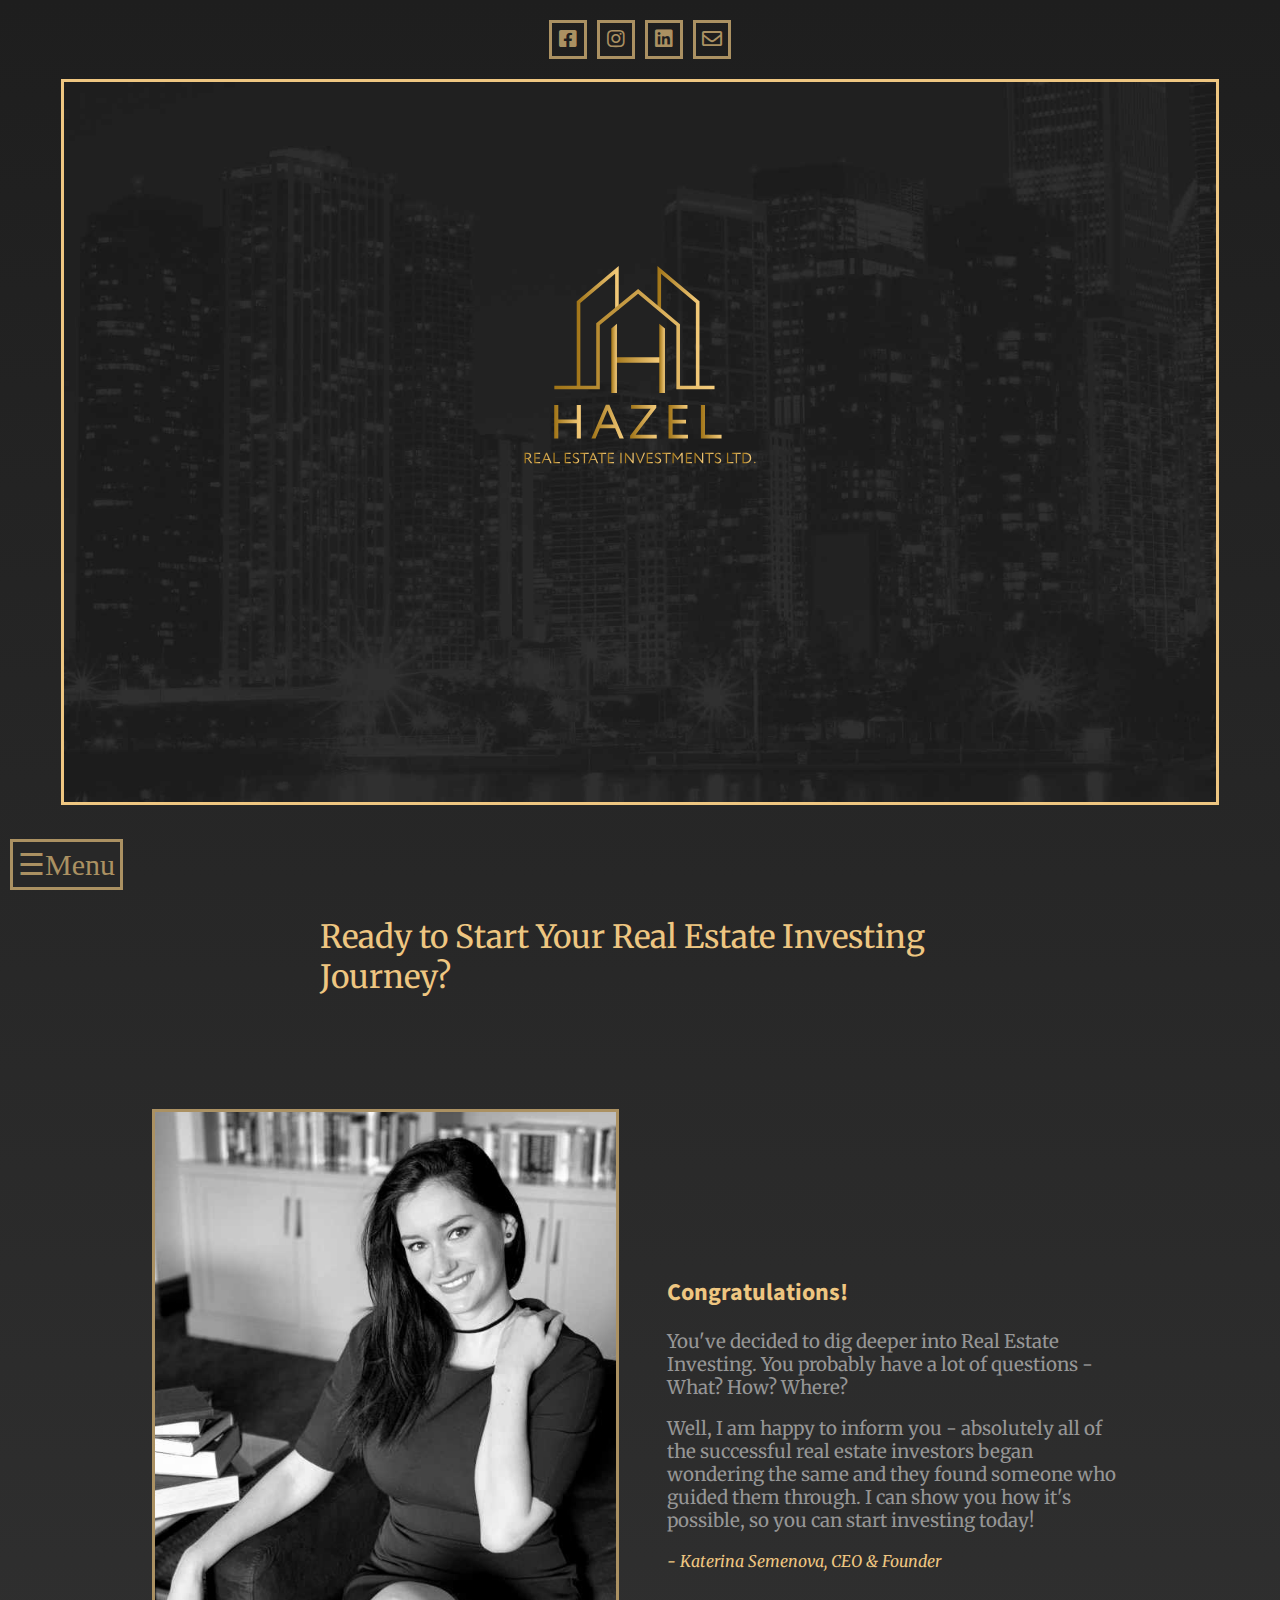
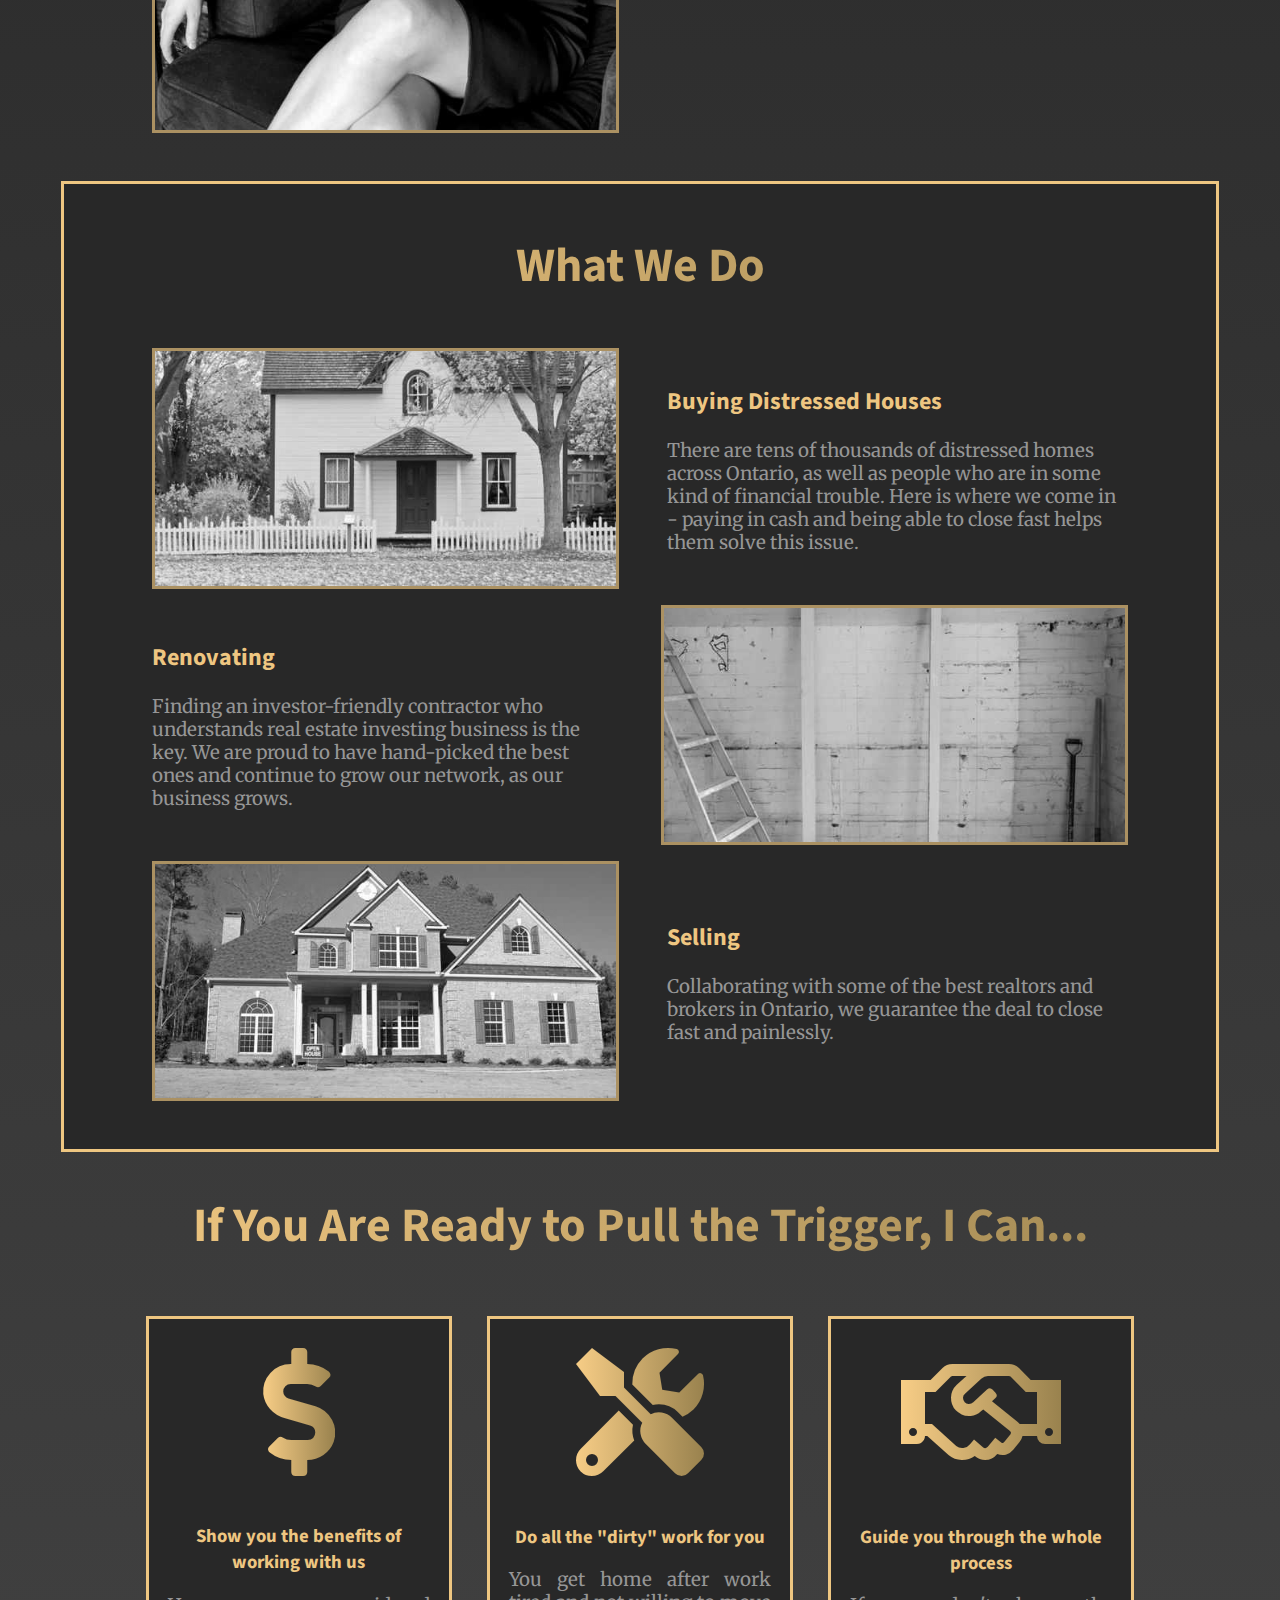
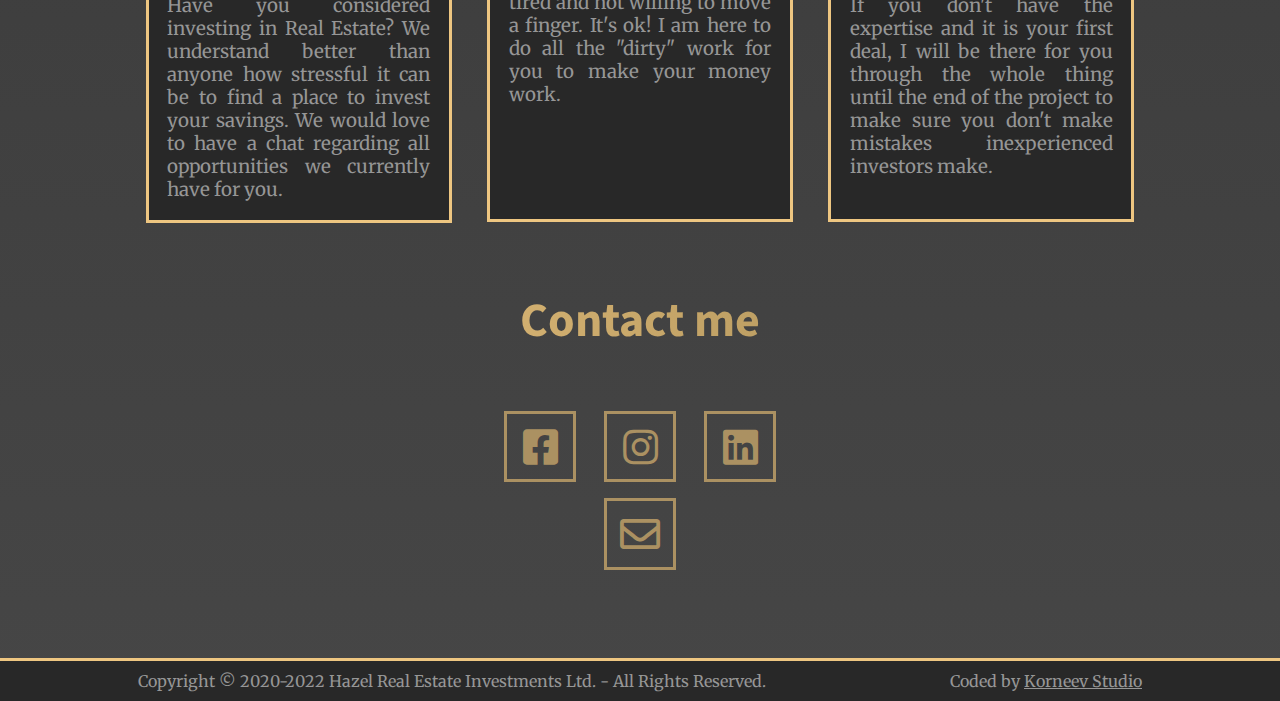
==== commit a1f1a9bb: "Menu" ====
--- a/index.html
+++ b/index.html
@@ -63,6 +63,17 @@
     <!-- End of Async Drift Code -->
 </head>
 <body>
+    <div id="myNav" class="overlay">
+        <a href="javascript:void(0)" class="closebtn" onclick="closeNav()">&times;</a>
+        <div class="overlay-content">
+          <a class="hs2 font-1 bolder clip center" href="#">Home</a>
+          <a class="hs2 font-1 bolder center" href="about.html">About</a>
+          <a class="hs2 font-1 bolder center" href="current_listings.html">Current Listings</a>
+          <a class="hs2 font-1 bolder center" href="contact_us.html">Contact Us</a>
+        </div>
+    </div>
+    <span id="alwaisonscreen"onclick="openNav()">&#9776;Menu</span>
+
     <div class="social-box">
         <a href="https://www.facebook.com/Hazel-Real-Estate-Investments-Ltd-104469437766916/" target="_blank" rel="noreferrer nofollow" aria-label="Hazel Facebook">
             <div class="social-icon">
@@ -79,7 +90,7 @@
                 <i class="fab fa-linkedin"></i>
             </div>
         </a>
-        <a href="" target="_blank" rel="noreferrer nofollow" aria-label="Hazel LinkedIn">            
+        <a href="mailto:info@hazelrei.com" target="_blank" rel="noreferrer nofollow" aria-label="Hazel Mail">            
             <div class="social-icon">
                 <i class="far fa-envelope"></i>
             </div>
@@ -88,21 +99,7 @@
 
     <div class="first-top">
         <div class="logo">
-            <svg xmlns="http://www.w3.org/2000/svg" viewBox="0 0 809 549">
-                <metadata id="metadata116">image/svg+xml</metadata>
-                <g>
-                <rect fill="none" id="canvas_background" height="602" width="802" y="-1" x="-1"/>
-                </g>
-                <g>
-                <g fill="#000000" transform="matrix(1.3854609,0,0,1.3854609,-156.70511,-131.74929) " id="Layer1000">
-                <path fill-rule="evenodd" id="path95" d="m291.1677,333.1949l-0.2491,134.1954l-44.2275,0.2512l0.5843,-60.4989c34.3988,-0.2406 36.2145,1.3514 1.9999,-31.1146c-9.919,-9.4123 -34.6946,-36.9697 -44.1555,-42.3356c-9.1696,3.2715 -55.2911,45.8519 -69.9564,57.78c-22.7171,18.476 -7.4964,15.7295 26.7401,16.0117l0.1545,59.1307c-12.7289,1.3408 -31.1068,-2.2744 -39.8939,4.3053c2.9758,9.7842 14.6033,6.0356 27.4811,6.1429c25.4206,0.2124 20.9191,9.5167 20.9191,-61.7162c0,-23.4976 -2.3464,-17.2305 -24.6521,-17.9552c5.2933,-11.5089 50.925,-48.6916 59.2076,-51.0958c16.2481,9.5139 33.3516,33.7157 49.3944,46.1836l-16.3688,7.2896l-1.1037,76.8798c10.9274,0.664 20.9388,0.3084 30.9008,0.338c36.9428,0.1108 32.6516,5.9954 32.6106,-35.0601l-0.182,-94.4496c0.4855,-11.4129 -1.4311,-8.1591 5.1698,-15.4318c7.1534,-7.8816 31.2084,-26.1106 40.9284,-34.0206c11.6486,-9.4786 29.8974,-28.7724 43.694,-33.6141c0.319,34.2069 1.8277,189.0278 -0.5744,196.7161c-1.9209,6.1472 0.1094,2.1728 -3.2511,6.2664l-9.6649,-0.0113c-5.6666,-6.96 -4.0463,-9.1928 -4.0294,-23.0402l-0.004,-153.2205c-13.8651,9.521 -9.4892,17.5735 -9.4405,39.6562l-0.2266,133.1898c0.1228,13.314 0.7248,12.9915 13.7007,13.0324c32.2571,-0.0981 23.3988,-1.8969 23.3833,-37.4897c-0.0198,-44.1054 2.618,-163.4506 -0.6161,-191.8921c-10.6035,-0.8659 -45.8032,33.1053 -55.4117,41.0046c-18.361,15.0944 -35.9316,29.2213 -52.8607,44.5726l-0.0002,0z"/>
-                <path fill-rule="evenodd" id="path97" d="m363.6454,202.7177l-0.4121,56.6996c3.1339,-4.359 4.618,-4.7626 9.3389,-8.375l0.1024,-44.9296c25.2293,-14.3852 69.3551,-61.8087 90.2036,-67.862l0.0988,329.3104l-20.351,0.1256l0.006,-147.99c12.007,4.0005 7.6029,3.75 14.8184,7.7476c-0.0642,-12.1947 0.1087,-11.0551 -7.3623,-16.7386c-6.169,-4.6934 -8.0729,-8.1293 -16.3208,-7.3806c-2.9243,18.3878 -0.7099,111.956 -0.8165,143.4383c-0.0945,27.6801 -6.9085,30.3603 18.6249,30.2975c18.2967,-0.0452 21.0404,4.2277 21.0418,-13.3895l-0.0765,-342.0774c-14.6456,-0.9781 -95.403,71.7805 -108.8956,81.1237z"/>
-                <path fill-rule="evenodd" id="path99" d="m534.7639,387.3258c0.1553,104.1563 -10.6126,89.5925 32.792,89.6702c26.9032,0.048 22.8999,9.2796 22.5901,-54.4005l-6.0568,-4.0591c-0.4749,-0.3429 -1.1425,-0.8468 -1.5962,-1.1827l-3.431,-2.6823c6.7131,-5.2579 11.6521,-11.7219 17.5981,-18.3764c8.039,-8.9974 9.9253,-13.8898 19.2212,-18.4351c15.0033,7.0624 31.3743,26.273 44.5619,36.2336c-4.2763,4.2326 -11.6048,5.6122 -14.2779,7.0779c-0.29,13.7085 -3.3886,47.8547 2.3097,53.4549c6.0949,4.9341 29.831,3.443 35.7721,-0.4544c-1.4078,-10.6967 -16.1106,-6.7562 -28.5368,-6.9135l-0.1475,-38.9032c7.9798,-0.1207 31.0229,2.834 24.8631,-7.5042l-64.5446,-55.5373c-7.4407,2.6061 -53.5036,53.2277 -54.1698,60.9654c6.3045,3.419 9.4406,2.3337 18.6574,2.7274l0.1877,38.1114l-36.3811,0.5794l-0.0769,-83.7622l-63.7161,-49.4432c-5.661,12.8969 13.1022,21.1999 21.6141,27.8855c11.0565,8.6847 21.9204,17.2679 32.7673,24.9484z"/>
-                </g>
-                </g>
-            </svg>
-            <p class="logo-first">HAZEL</p>
-            <h1 class="logo-second">Real Estate Investments</h1>
+            <img src="img/logo.svg" alt="Hazel REI">
         </div>
     </div>
     
@@ -115,7 +112,7 @@
         <div class="div-img">
             <img src="img/katerina.jpg" alt="Katerina Semenova">
         </div>
-        <dic class="div-cont">
+        <div class="div-cont">
             <h2>Congratulations!</h2>
             <p class="h3">
                 You've decided to dig deeper into Real Estate Investing. You probably have a lot of questions - What? How? Where?
@@ -126,7 +123,7 @@
             <p class="h4 clr-4 italic">
                 - Katerina Semenova, CEO & Founder
             </p>
-        </dic>
+        </div>
     </div>
 
     <div class="slide">
@@ -135,34 +132,34 @@
             <div class="div-img">
                 <img src="img/wedo-1.jpeg" alt="Distressed Houses">
             </div>
-            <dic class="div-cont">
+            <div class="div-cont">
                 <h2>Buying Distressed Houses</h2>
                 <p class="h3">
                     There are tens of thousands of distressed homes across Ontario, as well as people who are in some kind of financial trouble. Here is where we come in - paying in cash and being able to close fast helps them solve this issue.
                 </p>
-            </dic>
+            </div>
         </div>
         <div class="flex-two reverse">
             <div class="div-img">
                 <img src="img/wedo-2.jpeg" alt="Renovating">
             </div>
-            <dic class="div-cont">
+            <div class="div-cont">
                 <h2>Renovating</h2>
                 <p class="h3">
                     Finding an investor-friendly contractor who understands real estate investing business is the key. We are proud to have hand-picked the best ones and continue to grow our network, as our business grows.
                 </p>
-            </dic>
+            </div>
         </div>
         <div class="flex-two">
             <div class="div-img">
                 <img src="img/wedo-3.jpeg" alt="Selling">
             </div>
-            <dic class="div-cont">
+            <div class="div-cont">
                 <h2>Selling</h2>
                 <p class="h3">
                     Collaborating with some of the best realtors and brokers in Ontario, we guarantee the deal to close fast and painlessly.
                 </p>
-            </dic>
+            </div>
         </div>
     </div>
 
@@ -196,7 +193,6 @@
     </div>
 
     <div class="contacts-form">
-        
         <h3 class="hs1 font-2 bolder clip center"> Contact me </h3>
         <div class="social-box h1">
             <a href="https://www.facebook.com/Hazel-Real-Estate-Investments-Ltd-104469437766916/" target="_blank" rel="noreferrer nofollow" aria-label="Hazel Facebook">
@@ -214,7 +210,7 @@
                     <i class="fab fa-linkedin"></i>
                 </div>
             </a>
-            <a href="" target="_blank" rel="noreferrer nofollow" aria-label="Hazel LinkedIn">            
+            <a href="mailto:info@hazelrei.com" target="_blank" rel="noreferrer nofollow" aria-label="Hazel Mail">            
                 <div class="social-icon">
                     <i class="far fa-envelope"></i>
                 </div>
@@ -238,9 +234,22 @@
 
     <footer>
         <div>
-            <p>Copyright © 2020 Hazel Real Estate Investments Ltd. - All Rights Reserved.</p>
-            <p>Powered by <a href="https://atadon.com" target="_blank" rel="noreferrer">Atadon</a><br>Coded by <a href="https://korneev.studio" target="_blank" rel="noreferrer">Korneev Studio</a></p>
+            <p>Copyright © 2020-2022 Hazel Real Estate Investments Ltd. - All Rights Reserved.</p>
+            <p>Coded by <a href="https://korneev.studio" target="_blank" rel="noreferrer">Korneev Studio</a></p>
         </div>
     </footer>
+    <script>
+        function openNav() {
+          if(document.getElementById("myNav").style.width == "100%"){
+            document.getElementById("myNav").style.width = "0%"
+          } else {
+            document.getElementById("myNav").style.width = "100%"
+          }
+        }
+        
+        function closeNav() {
+          document.getElementById("myNav").style.width = "0%";
+        }
+    </script>
 </body>
 </html>--- a/css/style.css
+++ b/css/style.css
@@ -31,7 +31,12 @@
   font-size: 1.17em;
 }
 
-h4, p, a, ul, li, u {
+h4,
+p,
+a,
+ul,
+li,
+u {
   font-size: 1em;
 }
 
@@ -83,13 +88,22 @@
   font-size: 2.25em;
 }
 
-h1, h2, h3, h4, h5, h6 {
+h1,
+h2,
+h3,
+h4,
+h5,
+h6 {
   font-family: "Source Sans Pro", sans-serif;
   font-weight: bolder;
   color: #eec681;
 }
 
-p, a, li, u, ul {
+p,
+a,
+li,
+u,
+ul {
   font-family: "Merriweather", serif;
   color: #969696;
 }
@@ -174,7 +188,7 @@
 .logo {
   position: absolute;
   font-size: 1em;
-  width: 12em;
+  width: 15em;
   margin-left: auto;
   margin-right: auto;
   text-align: center;
@@ -227,6 +241,11 @@
   -webkit-transition: 0.25s;
   transition: 0.25s;
   fill: #eec681;
+}
+
+.logo img {
+  width: 100%;
+  height: auto;
 }
 
 .logo:hover svg, .logo:active svg {
@@ -522,4 +541,87 @@
 footer p {
   margin: 10px;
 }
-/*# sourceMappingURL=style.css.map */+
+.overlay {
+  height: 100%;
+  width: 0;
+  position: fixed;
+  z-index: 3;
+  top: 0;
+  left: 0;
+  background-color: black;
+  background-color: rgba(0, 0, 0, 0.9);
+  overflow-x: hidden;
+  -webkit-transition: 0.5s;
+  transition: 0.5s;
+}
+
+.overlay-content {
+  position: relative;
+  top: 25%;
+  width: 100%;
+  text-align: center;
+  margin-top: 30px;
+}
+
+.overlay a {
+  padding: 8px;
+  text-decoration: none;
+  font-size: 36px;
+  color: #818181;
+  display: block;
+  -webkit-transition: 0.3s;
+  transition: 0.3s;
+}
+
+.overlay a:hover,
+.overlay a:focus {
+  color: #f1f1f1;
+}
+
+.overlay .closebtn {
+  position: absolute;
+  top: 20px;
+  right: 45px;
+  font-size: 60px;
+}
+
+@media screen and (max-height: 450px) {
+  .overlay a {
+    font-size: 20px;
+  }
+  .overlay .closebtn {
+    font-size: 40px;
+    top: 15px;
+    right: 35px;
+  }
+}
+
+#alwaisonscreen {
+  padding: 5px;
+  background-color: #282828;
+  font-size: 30px;
+  cursor: pointer;
+  z-index: 2;
+  position: fixed;
+  left: 10px;
+  bottom: 10px;
+  color: #ab9162;
+  display: block;
+  border-style: solid;
+}
+
+#alwaisonscreen i {
+  font-size: 1.25em;
+  margin: 0;
+  position: absolute;
+  top: 50%;
+  left: 50%;
+  -webkit-transform: translate(-50%, -50%);
+          transform: translate(-50%, -50%);
+}
+
+#alwaisonscreen:hover, #alwaisonscreen:active {
+  color: #f5dfb6;
+  text-shadow: 0 0 0.5em #f5dfb6;
+}
--- a/css/style.css
+++ b/css/style.css
@@ -31,7 +31,12 @@
   font-size: 1.17em;
 }
 
-h4, p, a, ul, li, u {
+h4,
+p,
+a,
+ul,
+li,
+u {
   font-size: 1em;
 }
 
@@ -83,13 +88,22 @@
   font-size: 2.25em;
 }
 
-h1, h2, h3, h4, h5, h6 {
+h1,
+h2,
+h3,
+h4,
+h5,
+h6 {
   font-family: "Source Sans Pro", sans-serif;
   font-weight: bolder;
   color: #eec681;
 }
 
-p, a, li, u, ul {
+p,
+a,
+li,
+u,
+ul {
   font-family: "Merriweather", serif;
   color: #969696;
 }
@@ -174,7 +188,7 @@
 .logo {
   position: absolute;
   font-size: 1em;
-  width: 12em;
+  width: 15em;
   margin-left: auto;
   margin-right: auto;
   text-align: center;
@@ -227,6 +241,11 @@
   -webkit-transition: 0.25s;
   transition: 0.25s;
   fill: #eec681;
+}
+
+.logo img {
+  width: 100%;
+  height: auto;
 }
 
 .logo:hover svg, .logo:active svg {
@@ -522,4 +541,87 @@
 footer p {
   margin: 10px;
 }
-/*# sourceMappingURL=style.css.map */+
+.overlay {
+  height: 100%;
+  width: 0;
+  position: fixed;
+  z-index: 3;
+  top: 0;
+  left: 0;
+  background-color: black;
+  background-color: rgba(0, 0, 0, 0.9);
+  overflow-x: hidden;
+  -webkit-transition: 0.5s;
+  transition: 0.5s;
+}
+
+.overlay-content {
+  position: relative;
+  top: 25%;
+  width: 100%;
+  text-align: center;
+  margin-top: 30px;
+}
+
+.overlay a {
+  padding: 8px;
+  text-decoration: none;
+  font-size: 36px;
+  color: #818181;
+  display: block;
+  -webkit-transition: 0.3s;
+  transition: 0.3s;
+}
+
+.overlay a:hover,
+.overlay a:focus {
+  color: #f1f1f1;
+}
+
+.overlay .closebtn {
+  position: absolute;
+  top: 20px;
+  right: 45px;
+  font-size: 60px;
+}
+
+@media screen and (max-height: 450px) {
+  .overlay a {
+    font-size: 20px;
+  }
+  .overlay .closebtn {
+    font-size: 40px;
+    top: 15px;
+    right: 35px;
+  }
+}
+
+#alwaisonscreen {
+  padding: 5px;
+  background-color: #282828;
+  font-size: 30px;
+  cursor: pointer;
+  z-index: 2;
+  position: fixed;
+  left: 10px;
+  bottom: 10px;
+  color: #ab9162;
+  display: block;
+  border-style: solid;
+}
+
+#alwaisonscreen i {
+  font-size: 1.25em;
+  margin: 0;
+  position: absolute;
+  top: 50%;
+  left: 50%;
+  -webkit-transform: translate(-50%, -50%);
+          transform: translate(-50%, -50%);
+}
+
+#alwaisonscreen:hover, #alwaisonscreen:active {
+  color: #f5dfb6;
+  text-shadow: 0 0 0.5em #f5dfb6;
+}
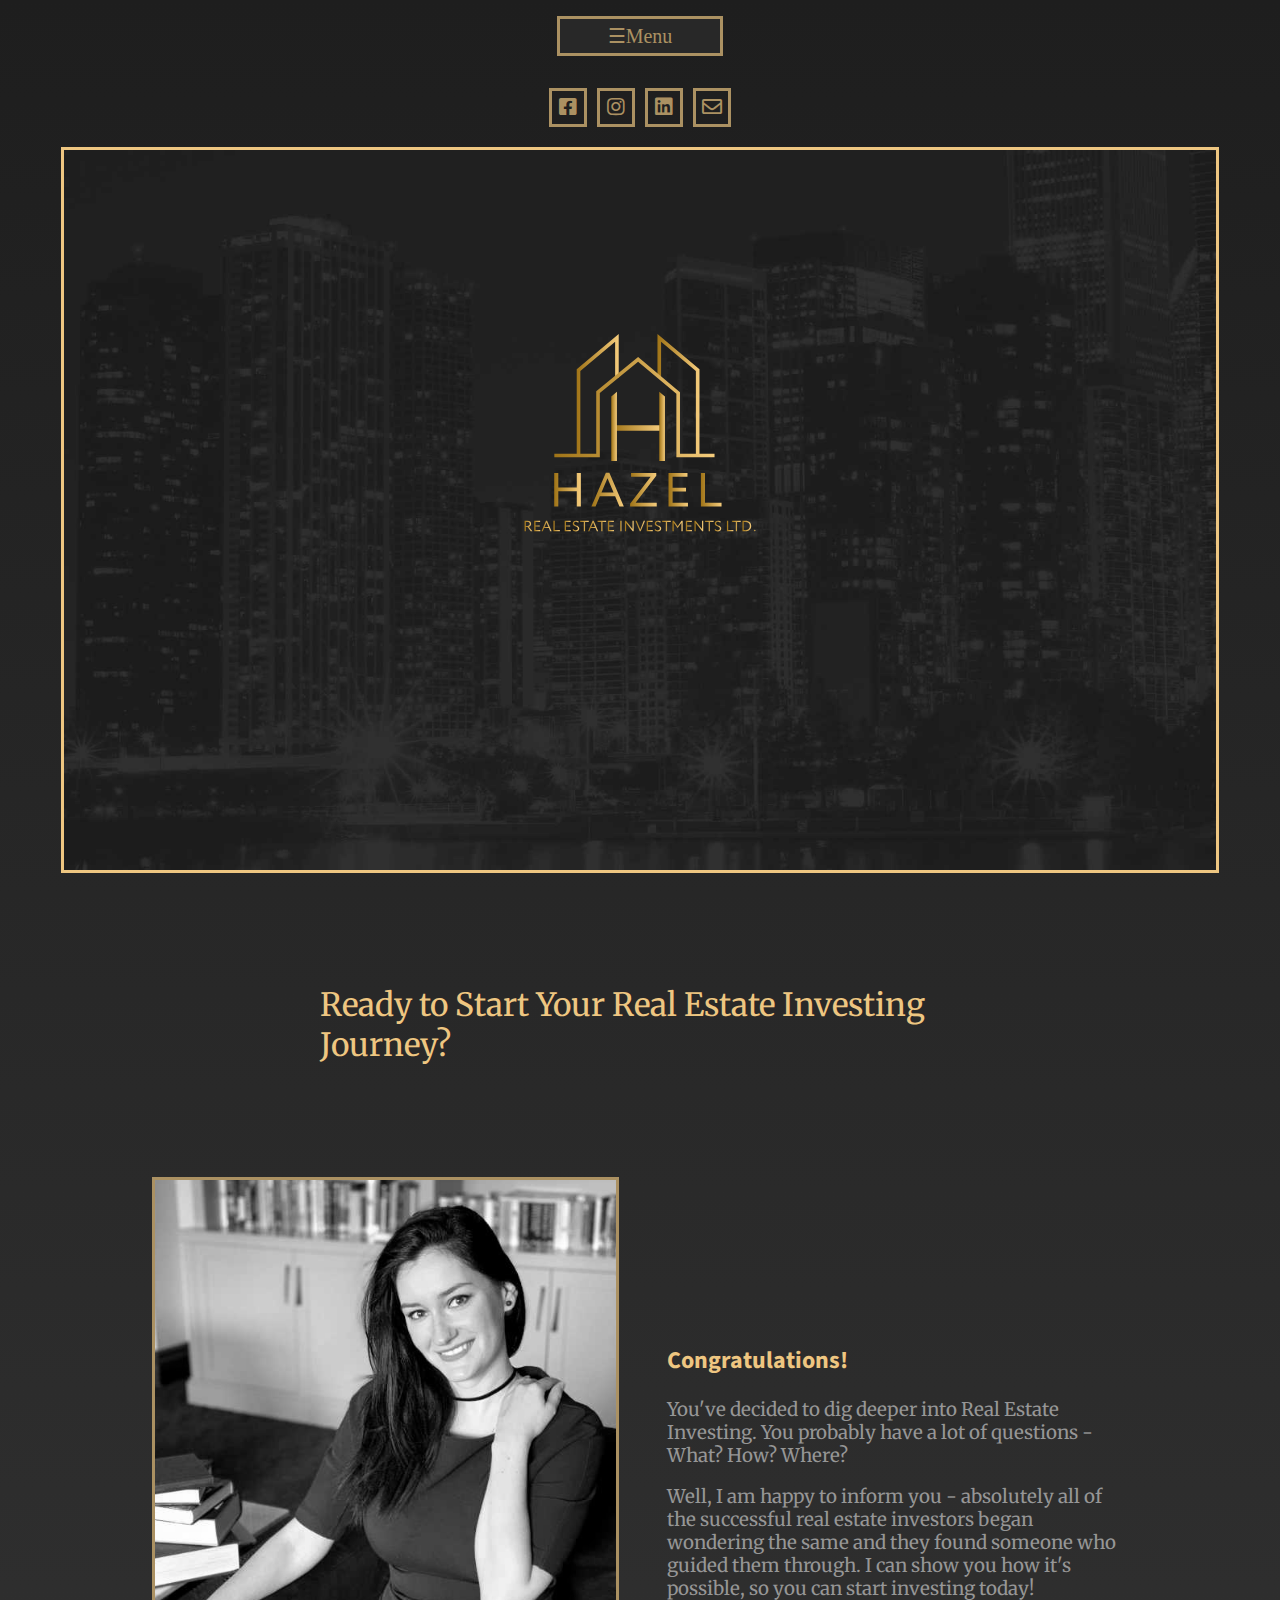
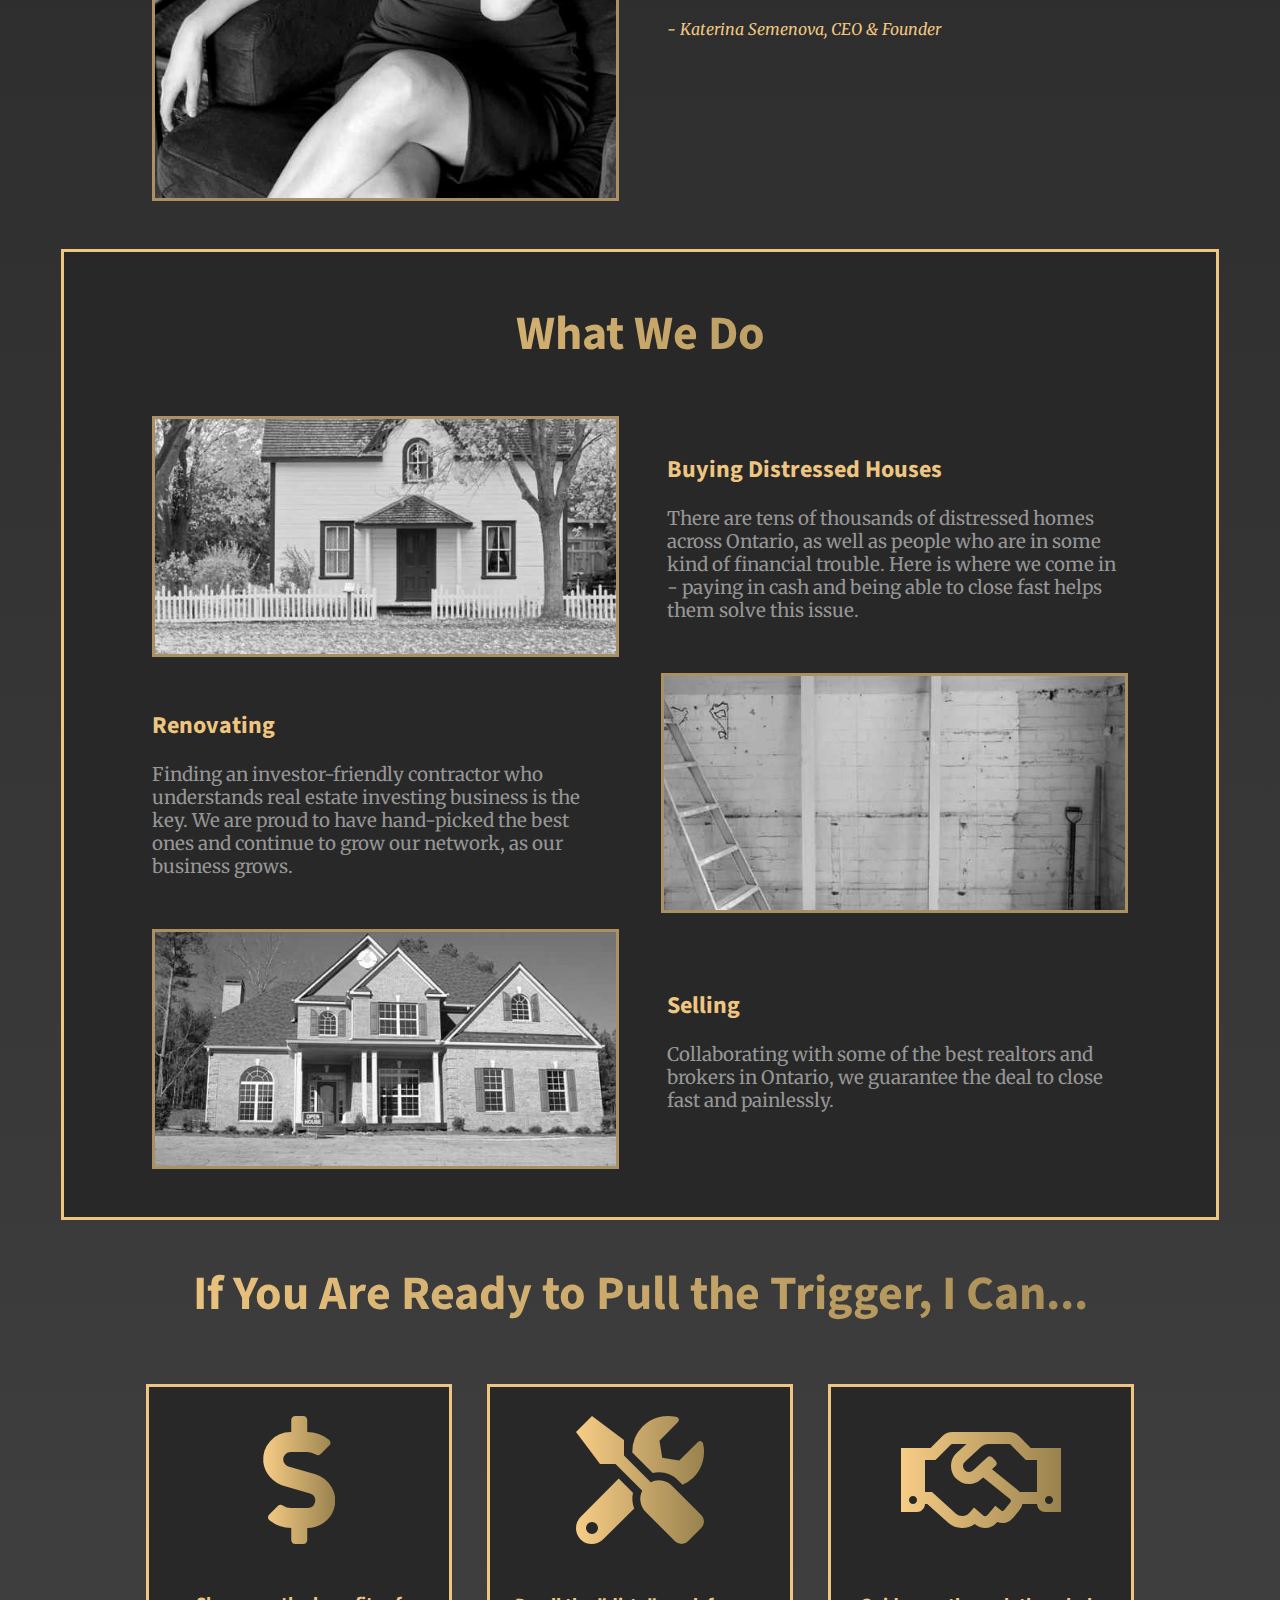
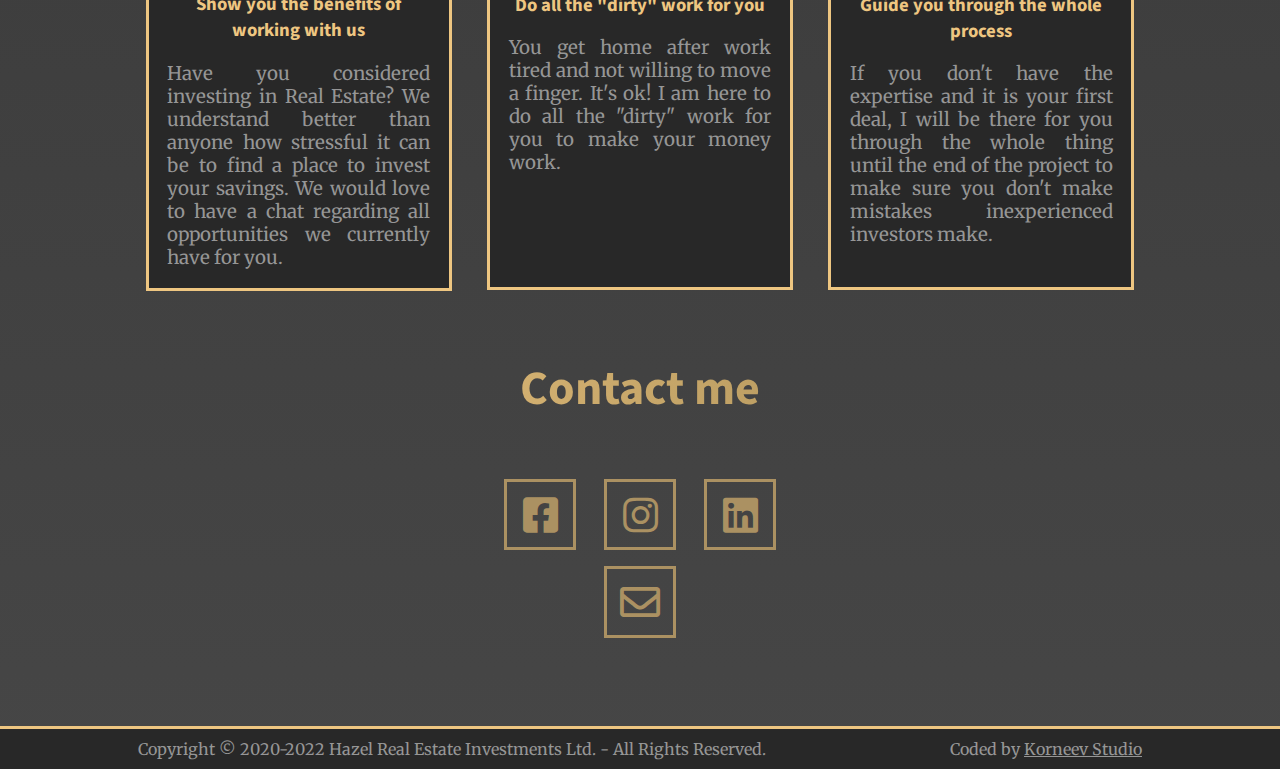
==== commit 1fa2279a: "MenuButton" ====
--- a/index.html
+++ b/index.html
@@ -72,8 +72,10 @@
           <a class="hs2 font-1 bolder center" href="contact_us.html">Contact Us</a>
         </div>
     </div>
-    <span id="alwaisonscreen"onclick="openNav()">&#9776;Menu</span>
-
+    <div class="social-box">
+        <span id="alwaisonscreen"onclick="openNav()">&#9776;Menu</span>
+    </div>
+    <br><br>
     <div class="social-box">
         <a href="https://www.facebook.com/Hazel-Real-Estate-Investments-Ltd-104469437766916/" target="_blank" rel="noreferrer nofollow" aria-label="Hazel Facebook">
             <div class="social-icon">
--- a/css/style.css
+++ b/css/style.css
@@ -600,15 +600,15 @@
 #alwaisonscreen {
   padding: 5px;
   background-color: #282828;
-  font-size: 30px;
+  font-size: 20px;
   cursor: pointer;
-  z-index: 2;
+  text-align: center;
+  z-index: 1;
   position: fixed;
-  left: 10px;
-  bottom: 10px;
   color: #ab9162;
   display: block;
   border-style: solid;
+  width: 150px;
 }
 
 #alwaisonscreen i {
--- a/css/style.css
+++ b/css/style.css
@@ -600,15 +600,15 @@
 #alwaisonscreen {
   padding: 5px;
   background-color: #282828;
-  font-size: 30px;
+  font-size: 20px;
   cursor: pointer;
-  z-index: 2;
+  text-align: center;
+  z-index: 1;
   position: fixed;
-  left: 10px;
-  bottom: 10px;
   color: #ab9162;
   display: block;
   border-style: solid;
+  width: 150px;
 }
 
 #alwaisonscreen i {
